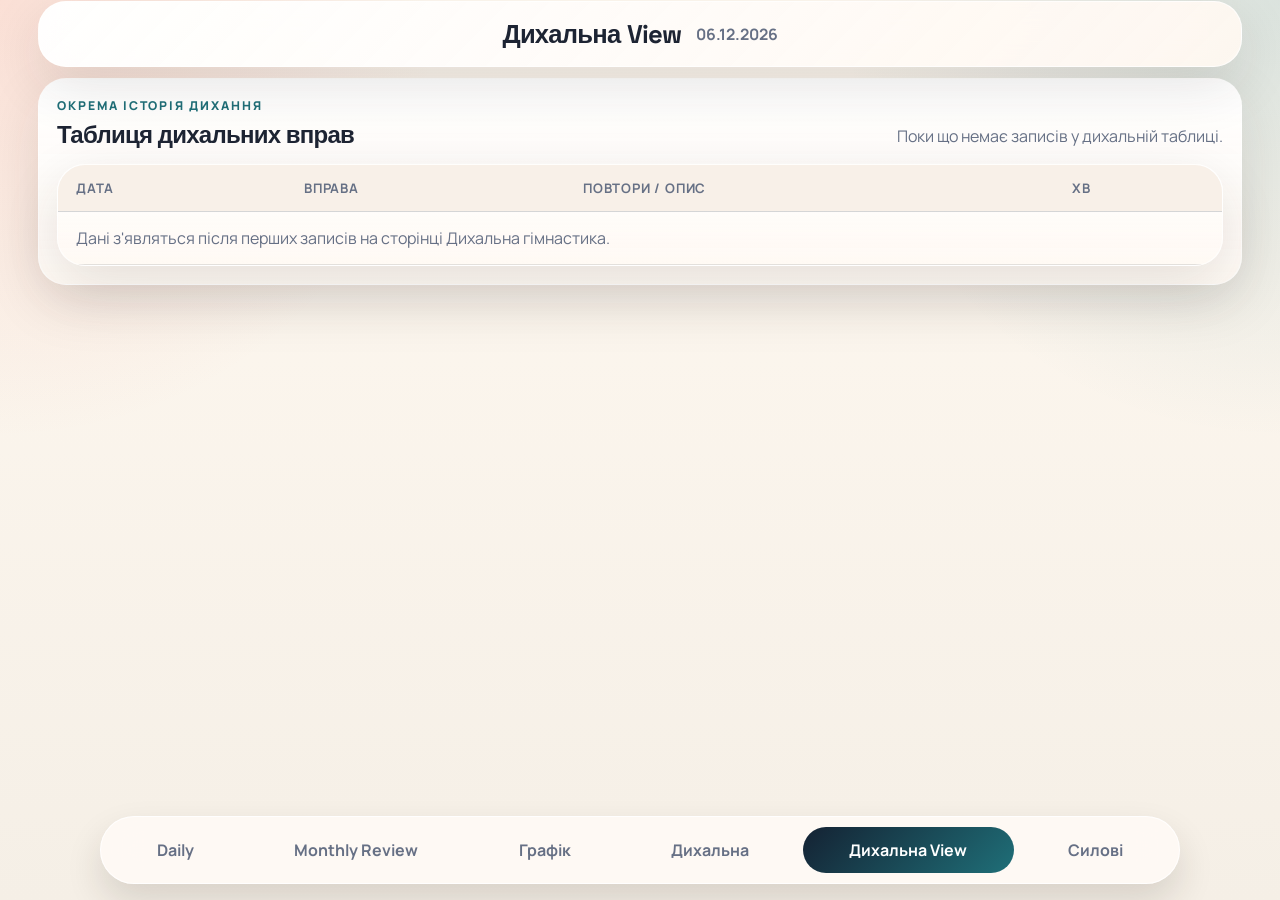
==== breathing-view.html @ 49d2b5ea "v1" ====
﻿<!doctype html>
<html lang="uk">
  <head>
    <meta charset="UTF-8" />
    <meta name="viewport" content="width=device-width, initial-scale=1.0" />
    <title>Training Tracker | Дихальна View</title>
    <link rel="icon" type="image/png" href="img/favicon.png" />
    <link rel="apple-touch-icon" href="img/web-app-manifest-192x192.png" />
    <meta name="theme-color" content="#142233" />
    <link rel="manifest" href="manifest.json" />
    <link rel="stylesheet" href="styles/main.css" />
  </head>
  <body data-page="breathing-view">
    <div class="app-shell">
      <header class="page-header">
        <div class="page-header__inner">
          <div class="page-header__title-row">
            <h1>Дихальна View</h1>
            <p class="page-header__date" id="business-date"></p>
          </div>
        </div>
      </header>

      <main class="page-main page-main--wide">
        <section class="page-section page-section--tight">
          <div class="section-heading section-heading--compact">
            <div>
              <p class="section-heading__eyebrow">Окрема історія дихання</p>
              <h2>Таблиця дихальних вправ</h2>
            </div>
            <p class="section-heading__hint" id="breathing-review-count"></p>
          </div>

          <div class="table-card">
            <div class="table-wrap">
              <table class="review-table">
                <thead>
                  <tr>
                    <th>Дата</th>
                    <th>Вправа</th>
                    <th>Повтори / Опис</th>
                    <th>Хв</th>
                  </tr>
                </thead>
                <tbody id="breathing-review-table-body"></tbody>
              </table>
            </div>
          </div>
        </section>
      </main>

      <nav class="bottom-nav" aria-label="Основна навігація">
        <a class="nav-link" href="index.html">Daily</a>
        <a class="nav-link" href="monthly-review.html">Monthly Review</a>
        <a class="nav-link" href="progress-chart.html">Графік</a>
        <a class="nav-link" href="breathing-gymnastics.html">Дихальна</a>
        <a class="nav-link is-active" href="breathing-view.html">Дихальна View</a>
        <a class="nav-link" href="strength-exercises.html">Силові</a>
      </nav>
    </div>

    <script type="module" src="scripts/breathing-review.js"></script>
  </body>
</html>
---- styles/main.css ----
﻿@import url("https://fonts.googleapis.com/css2?family=Manrope:wght@400;500;600;700;800&family=Space+Grotesk:wght@500;700&display=swap");

:root {
  --bg: #f5efe6;
  --surface: rgba(255, 252, 248, 0.92);
  --surface-strong: rgba(255, 255, 255, 0.96);
  --surface-soft: rgba(248, 241, 233, 0.78);
  --line: rgba(24, 34, 51, 0.12);
  --line-strong: rgba(24, 34, 51, 0.18);
  --text: #1d2433;
  --text-soft: #667085;
  --text-faint: #97a0b0;
  --accent: #e86d5b;
  --accent-strong: #cb4b3c;
  --accent-alt: #1f6f78;
  --navy: #142233;
  --shadow: 0 18px 55px rgba(44, 37, 34, 0.12);
  --radius-xl: 28px;
  --radius-lg: 22px;
  --radius-md: 18px;
  --radius-sm: 14px;
}

*,
*::before,
*::after {
  box-sizing: border-box;
}

html {
  scroll-behavior: smooth;
}

body {
  margin: 0;
  min-height: 100vh;
  font-family: "Manrope", sans-serif;
  color: var(--text);
  background:
    radial-gradient(circle at top left, rgba(232, 109, 91, 0.18), transparent 28%),
    radial-gradient(circle at top right, rgba(31, 111, 120, 0.16), transparent 28%),
    linear-gradient(180deg, #fff9f1 0%, var(--bg) 100%);
}

button,
input {
  font: inherit;
}

a {
  color: inherit;
  text-decoration: none;
}

canvas {
  display: block;
  max-width: 100%;
}

code {
  padding: 0.08rem 0.36rem;
  border-radius: 999px;
  background: rgba(20, 34, 51, 0.08);
}

.app-shell {
  width: min(100%, 1240px);
  margin: 0 auto;
  padding: 0 18px 116px;
}

.page-header {
  position: sticky;
  top: 0;
  z-index: 20;
  padding: 1px 0;
  backdrop-filter: blur(16px);
}

.page-header__inner {
  padding: 16px 20px;
  border: 1px solid rgba(255, 255, 255, 0.72);
  border-radius: var(--radius-xl);
  background:
    linear-gradient(135deg, rgba(255, 255, 255, 0.9), rgba(255, 246, 238, 0.78)),
    rgba(255, 255, 255, 0.7);
  box-shadow: var(--shadow);
}

.page-header__title-row {
  display: flex;
  align-items: center;
  justify-content: center;
  flex-wrap: wrap;
  gap: 10px 14px;
  text-align: center;
}

.page-header h1,
.section-heading h2,
.placeholder-card h2 {
  margin: 0;
  font-family: "Space Grotesk", sans-serif;
  font-weight: 700;
  letter-spacing: -0.03em;
}

.page-header h1 {
  font-size: clamp(1.55rem, 2vw, 2.3rem);
}

.page-header__date {
  margin: 0;
  font-size: 0.98rem;
  font-weight: 700;
  color: var(--text-soft);
}

.page-main {
  display: grid;
  gap: 18px;
  padding-top: 10px;
}

.page-section,
.table-card,
.placeholder-card,
.chart-card {
  border: 1px solid rgba(255, 255, 255, 0.72);
  border-radius: var(--radius-xl);
  background:
    linear-gradient(180deg, var(--surface-strong), rgba(255, 249, 243, 0.86)),
    var(--surface);
  box-shadow: var(--shadow);
}

.page-section {
  padding: 20px;
}

.page-section--tight {
  padding: 18px;
}

.section-heading {
  display: flex;
  align-items: end;
  justify-content: space-between;
  gap: 14px;
  margin-bottom: 18px;
}

.section-heading--compact {
  margin-bottom: 14px;
}

.section-heading__eyebrow {
  margin: 0 0 5px;
  font-size: 0.76rem;
  font-weight: 800;
  letter-spacing: 0.16em;
  text-transform: uppercase;
  color: var(--accent-alt);
}

.section-heading__hint,
.placeholder-card p {
  margin: 0;
  color: var(--text-soft);
  line-height: 1.6;
}

.exercise-list {
  display: grid;
  gap: 14px;
}

.exercise-card {
  border: 1px solid var(--line);
  border-radius: var(--radius-lg);
  overflow: hidden;
  background: linear-gradient(180deg, rgba(255, 255, 255, 0.86), rgba(248, 241, 233, 0.74));
}

.exercise-card__summary {
  width: 100%;
  display: grid;
  grid-template-columns: minmax(0, 1.6fr) minmax(90px, 0.72fr) minmax(90px, 0.72fr);
  gap: 14px;
  align-items: center;
  padding: 18px 18px;
  border: 0;
  color: inherit;
  text-align: left;
  cursor: pointer;
  background: transparent;
}

.exercise-card__summary:hover,
.exercise-card__summary:focus-visible {
  background: rgba(31, 111, 120, 0.04);
  outline: none;
}

.exercise-card__title {
  display: flex;
  align-items: start;
  gap: 12px;
  min-width: 0;
}

.exercise-card__dot {
  width: 14px;
  height: 14px;
  flex: 0 0 14px;
  border-radius: 50%;
  margin-top: 0.34rem;
  box-shadow: 0 0 0 4px rgba(255, 255, 255, 0.9);
}

.exercise-card__name {
  margin: 0;
  font-weight: 800;
  line-height: 1.32;
  word-break: break-word;
}

.exercise-card__mode {
  margin-top: 5px;
  color: var(--text-soft);
  font-size: 0.84rem;
}

.exercise-card__metric {
  text-align: right;
}

.exercise-card__metric-label {
  display: block;
  font-size: 0.74rem;
  font-weight: 800;
  letter-spacing: 0.06em;
  text-transform: uppercase;
  color: var(--text-soft);
}

.exercise-card__metric-value {
  display: block;
  margin-top: 6px;
  font-family: "Space Grotesk", sans-serif;
  font-size: 1rem;
  font-weight: 700;
  line-height: 1.28;
}

.is-muted {
  color: var(--text-faint);
}

.exercise-card__panel {
  padding: 0 18px 18px;
  border-top: 1px solid var(--line);
  background: rgba(255, 255, 255, 0.46);
}

.exercise-card__panel-inner {
  display: grid;
  gap: 14px;
  padding-top: 14px;
}

.entry-list {
  display: grid;
  gap: 10px;
}

.entry-row {
  display: flex;
  align-items: center;
  justify-content: space-between;
  gap: 12px;
  padding: 12px 14px;
  border: 1px solid var(--line);
  border-radius: 16px;
  background: rgba(255, 255, 255, 0.92);
}

.entry-row__value {
  min-width: 0;
  font-weight: 700;
  line-height: 1.45;
  word-break: break-word;
}

.entry-row__actions {
  display: flex;
  gap: 8px;
  flex-shrink: 0;
}

.stopwatch-row {
  display: flex;
  align-items: center;
  justify-content: space-between;
  gap: 14px;
  padding: 12px 14px;
  border: 1px solid rgba(20, 34, 51, 0.12);
  border-radius: 18px;
  background: linear-gradient(135deg, rgba(20, 34, 51, 0.04), rgba(31, 111, 120, 0.08));
}

.stopwatch-row__time {
  font-family: "Space Grotesk", sans-serif;
  font-size: 1.35rem;
  font-weight: 700;
}

.stopwatch-row__actions {
  display: flex;
  flex-wrap: wrap;
  gap: 8px;
}

.icon-button,
.primary-button,
.secondary-button {
  border-radius: 14px;
  cursor: pointer;
  transition:
    transform 0.2s ease,
    background-color 0.2s ease,
    opacity 0.2s ease;
}

.icon-button:hover,
.primary-button:hover,
.secondary-button:hover {
  transform: translateY(-1px);
}

.icon-button {
  min-width: 40px;
  height: 40px;
  padding: 0 12px;
  border: 0;
  font-size: 1rem;
  color: var(--text);
  background: rgba(20, 34, 51, 0.08);
}

.icon-button--danger {
  color: #9c3030;
  background: rgba(225, 89, 89, 0.14);
}

.exercise-form {
  display: grid;
  gap: 12px;
  padding: 14px;
  border: 1px solid rgba(31, 111, 120, 0.14);
  border-radius: 18px;
  background: linear-gradient(135deg, rgba(31, 111, 120, 0.08), rgba(232, 109, 91, 0.08));
}

.exercise-form__title {
  margin: 0;
  font-weight: 800;
}

.exercise-form__grid {
  display: grid;
  grid-template-columns: repeat(3, minmax(0, 1fr));
  gap: 12px;
}

.field,
.field--wide {
  display: grid;
  gap: 7px;
}

.field--wide {
  grid-column: 1 / -1;
}

.field label {
  font-size: 0.86rem;
  font-weight: 700;
  color: var(--text-soft);
}

.field input {
  width: 100%;
  padding: 12px 14px;
  border: 1px solid rgba(20, 34, 51, 0.12);
  border-radius: 14px;
  color: var(--text);
  background: rgba(255, 255, 255, 0.98);
}

.field input:focus {
  outline: 2px solid rgba(31, 111, 120, 0.2);
  border-color: rgba(31, 111, 120, 0.42);
}

.exercise-form__actions {
  display: flex;
  flex-wrap: wrap;
  gap: 10px;
}

.primary-button,
.secondary-button {
  padding: 11px 16px;
  font-weight: 800;
}

.primary-button {
  border: 0;
  color: white;
  background: linear-gradient(135deg, var(--accent), var(--accent-strong));
}

.secondary-button {
  border: 1px solid rgba(20, 34, 51, 0.12);
  color: var(--text);
  background: rgba(255, 255, 255, 0.88);
}

.empty-inline {
  padding: 16px;
  border: 1px dashed var(--line-strong);
  border-radius: 16px;
  color: var(--text-soft);
  background: rgba(255, 255, 255, 0.54);
}

.table-card {
  overflow: hidden;
}

.table-wrap {
  overflow: auto;
  max-height: calc(100vh - 250px);
}

.review-table {
  width: 100%;
  min-width: 780px;
  border-collapse: collapse;
}

.review-table thead th {
  position: sticky;
  top: 0;
  z-index: 1;
  padding: 14px 18px;
  font-size: 0.82rem;
  text-align: left;
  letter-spacing: 0.06em;
  text-transform: uppercase;
  color: var(--text-soft);
  background: rgba(248, 240, 232, 0.98);
  border-bottom: 1px solid var(--line-strong);
}

.review-table tbody td {
  padding: 15px 18px;
  border-bottom: 1px solid var(--line);
  vertical-align: top;
}

.review-table tbody tr:hover {
  background: rgba(31, 111, 120, 0.04);
}

.table-note {
  color: var(--text-soft);
}

.chart-legend {
  display: flex;
  flex-wrap: wrap;
  gap: 10px;
  margin-bottom: 14px;
}

.legend-chip {
  display: inline-flex;
  align-items: center;
  gap: 8px;
  padding: 10px 12px;
  border-radius: 999px;
  border: 1px solid var(--line);
  background: rgba(255, 255, 255, 0.8);
  color: var(--text-soft);
  font-size: 0.9rem;
}

.legend-chip__dot {
  width: 10px;
  height: 10px;
  border-radius: 50%;
}

.chart-card {
  display: grid;
  grid-template-columns: 74px minmax(0, 1fr);
  overflow: hidden;
}

.chart-axis-wrap {
  border-right: 1px solid var(--line);
  background: linear-gradient(180deg, rgba(255, 249, 243, 0.96), rgba(255, 255, 255, 0.88));
}

.chart-scroll {
  overflow-x: auto;
  overflow-y: hidden;
}

.chart-axis-wrap,
.chart-scroll {
  min-height: 520px;
}

.placeholder-card {
  display: grid;
  place-items: center;
  min-height: 320px;
  padding: 28px;
  text-align: center;
}

.bottom-nav {
  position: fixed;
  left: 50%;
  bottom: 16px;
  z-index: 30;
  display: flex;
  gap: 8px;
  width: min(calc(100% - 24px), 1080px);
  padding: 10px;
  transform: translateX(-50%);
  border: 1px solid rgba(255, 255, 255, 0.82);
  border-radius: 999px;
  background: rgba(255, 250, 246, 0.9);
  backdrop-filter: blur(18px);
  box-shadow: 0 18px 36px rgba(41, 35, 31, 0.14);
  overflow-x: auto;
}

.nav-link {
  flex: 1 0 max-content;
  padding: 12px 16px;
  border-radius: 999px;
  text-align: center;
  color: var(--text-soft);
  font-weight: 700;
  white-space: nowrap;
}

.nav-link.is-active {
  color: white;
  background: linear-gradient(135deg, var(--navy), #1f6f78);
}

@media (max-width: 900px) {
  .section-heading {
    align-items: start;
    flex-direction: column;
  }

  .exercise-form__grid {
    grid-template-columns: repeat(2, minmax(0, 1fr));
  }
}

@media (max-width: 520px) {
  .app-shell {
    padding: 0 10px 112px;
  }

  .page-header__inner,
  .page-section,
  .table-card,
  .placeholder-card,
  .chart-card {
    border-radius: 22px;
  }

  .page-header__inner {
    padding: 14px 12px;
  }

  .page-header h1 {
    font-size: 1.42rem;
  }

  .page-header__date {
    font-size: 0.9rem;
  }

  .page-section,
  .page-section--tight {
    padding: 14px;
  }

  .exercise-card__summary {
    grid-template-columns: minmax(0, 1fr) 82px 82px;
    gap: 10px;
    padding: 14px 12px;
  }

  .exercise-card__name {
    font-size: 0.95rem;
    line-height: 1.26;
    display: -webkit-box;
    -webkit-line-clamp: 3;
    -webkit-box-orient: vertical;
    overflow: hidden;
  }

  .exercise-card__mode {
    font-size: 0.78rem;
  }

  .exercise-card__metric-label {
    font-size: 0.68rem;
  }

  .exercise-card__metric-value {
    font-size: 0.86rem;
  }

  .exercise-card__panel {
    padding: 0 12px 12px;
  }

  .entry-row,
  .stopwatch-row {
    align-items: start;
    flex-direction: column;
  }

  .entry-row__actions,
  .stopwatch-row__actions,
  .exercise-form__actions {
    width: 100%;
  }

  .exercise-form {
    padding: 12px;
  }

  .exercise-form__grid {
    grid-template-columns: 1fr;
  }

  .field--wide {
    grid-column: auto;
  }

  .table-wrap {
    max-height: none;
    overflow: visible;
  }

  .review-table {
    min-width: 0;
  }

  .review-table thead {
    display: none;
  }

  .review-table tbody {
    display: grid;
    gap: 12px;
  }

  .review-table tbody tr {
    display: grid;
    gap: 10px;
    padding: 14px;
    border: 1px solid var(--line);
    border-radius: 18px;
    background: rgba(255, 255, 255, 0.9);
  }

  .review-table tbody td {
    display: grid;
    grid-template-columns: 116px 1fr;
    gap: 10px;
    padding: 0;
    border: 0;
  }

  .review-table tbody td::before {
    content: attr(data-label);
    font-size: 0.76rem;
    font-weight: 800;
    letter-spacing: 0.05em;
    text-transform: uppercase;
    color: var(--text-soft);
  }

  .chart-card {
    grid-template-columns: 62px minmax(0, 1fr);
  }

  .chart-axis-wrap,
  .chart-scroll {
    min-height: min(70vh, 420px);
  }

  .bottom-nav {
    bottom: 10px;
    width: calc(100% - 10px);
    padding: 8px;
  }

  .nav-link {
    padding: 10px 12px;
    font-size: 0.81rem;
  }
}
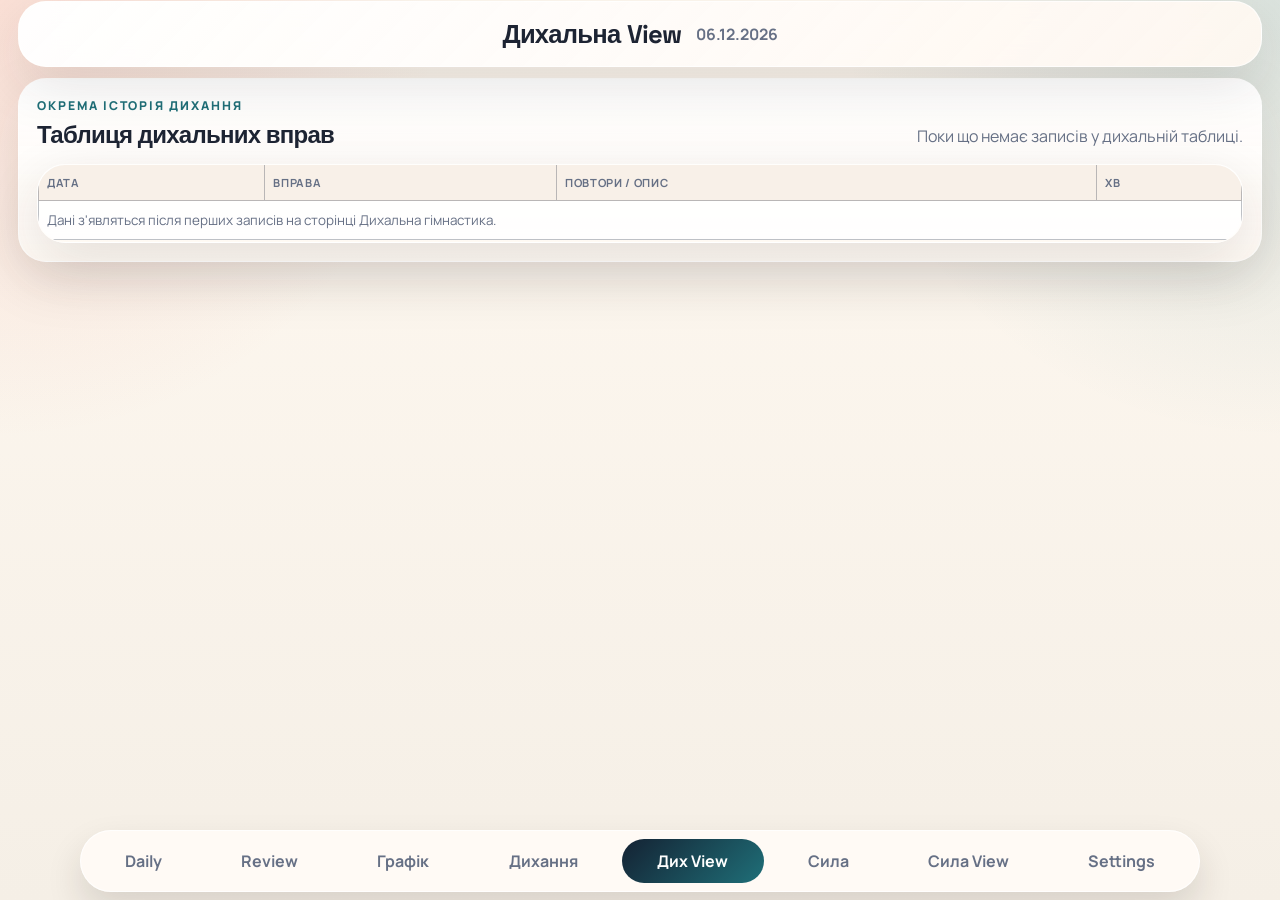
==== commit b8853d59: "v10" ====
--- a/breathing-view.html
+++ b/breathing-view.html
@@ -49,14 +49,7 @@
         </section>
       </main>
 
-      <nav class="bottom-nav" aria-label="Основна навігація">
-        <a class="nav-link" href="index.html">Daily</a>
-        <a class="nav-link" href="monthly-review.html">Monthly Review</a>
-        <a class="nav-link" href="progress-chart.html">Графік</a>
-        <a class="nav-link" href="breathing-gymnastics.html">Дихальна</a>
-        <a class="nav-link is-active" href="breathing-view.html">Дихальна View</a>
-        <a class="nav-link" href="strength-exercises.html">Силові</a>
-      </nav>
+      <nav class="bottom-nav" aria-label="Основна навігація"></nav>
     </div>
 
     <script type="module" src="scripts/breathing-review.js"></script>
--- a/styles/main.css
+++ b/styles/main.css
@@ -4,9 +4,8 @@
   --bg: #f5efe6;
   --surface: rgba(255, 252, 248, 0.92);
   --surface-strong: rgba(255, 255, 255, 0.96);
-  --surface-soft: rgba(248, 241, 233, 0.78);
   --line: rgba(24, 34, 51, 0.12);
-  --line-strong: rgba(24, 34, 51, 0.18);
+  --line-strong: rgba(24, 34, 51, 0.28);
   --text: #1d2433;
   --text-soft: #667085;
   --text-faint: #97a0b0;
@@ -18,7 +17,9 @@
   --radius-xl: 28px;
   --radius-lg: 22px;
   --radius-md: 18px;
-  --radius-sm: 14px;
+  --sticky-col-1-width: 78px;
+  --sticky-col-2-width: 124px;
+  --strength-subhead-top: 41px;
 }
 
 *,
@@ -40,6 +41,7 @@
     radial-gradient(circle at top left, rgba(232, 109, 91, 0.18), transparent 28%),
     radial-gradient(circle at top right, rgba(31, 111, 120, 0.16), transparent 28%),
     linear-gradient(180deg, #fff9f1 0%, var(--bg) 100%);
+  overflow-x: hidden;
 }
 
 button,
@@ -64,9 +66,12 @@
 }
 
 .app-shell {
-  width: min(100%, 1240px);
+  width: min(100%, 1280px);
+  min-height: 100dvh;
   margin: 0 auto;
-  padding: 0 18px 116px;
+  padding: 0 18px;
+  display: flex;
+  flex-direction: column;
 }
 
 .page-header {
@@ -117,9 +122,16 @@
 }
 
 .page-main {
-  display: grid;
+  display: flex;
+  flex-direction: column;
+  flex: 1 0 auto;
   gap: 18px;
   padding-top: 10px;
+  padding-bottom: 78px;
+}
+
+.page-main--wide {
+  gap: 14px;
 }
 
 .page-section,
@@ -274,15 +286,19 @@
   gap: 10px;
 }
 
-.entry-row {
-  display: flex;
-  align-items: center;
-  justify-content: space-between;
-  gap: 12px;
+.entry-row,
+.stopwatch-row {
   padding: 12px 14px;
   border: 1px solid var(--line);
   border-radius: 16px;
   background: rgba(255, 255, 255, 0.92);
+}
+
+.entry-row {
+  display: flex;
+  align-items: center;
+  justify-content: space-between;
+  gap: 12px;
 }
 
 .entry-row__value {
@@ -292,20 +308,32 @@
   word-break: break-word;
 }
 
-.entry-row__actions {
-  display: flex;
-  gap: 8px;
-  flex-shrink: 0;
-}
-
-.stopwatch-row {
+.entry-row__actions,
+.stopwatch-row__actions,
+.panel-toolbar__actions,
+.exercise-form__actions,
+.settings-grid,
+.strength-entry-form__actions,
+.rename-form__actions {
+  display: flex;
+  flex-wrap: wrap;
+  gap: 10px;
+}
+
+.panel-toolbar,
+.stopwatch-row,
+.strength-toolbar {
   display: flex;
   align-items: center;
   justify-content: space-between;
-  gap: 14px;
-  padding: 12px 14px;
-  border: 1px solid rgba(20, 34, 51, 0.12);
-  border-radius: 18px;
+  gap: 12px;
+}
+
+.panel-toolbar--icons {
+  justify-content: flex-end;
+}
+
+.stopwatch-row {
   background: linear-gradient(135deg, rgba(20, 34, 51, 0.04), rgba(31, 111, 120, 0.08));
 }
 
@@ -313,12 +341,6 @@
   font-family: "Space Grotesk", sans-serif;
   font-size: 1.35rem;
   font-weight: 700;
-}
-
-.stopwatch-row__actions {
-  display: flex;
-  flex-wrap: wrap;
-  gap: 8px;
 }
 
 .icon-button,
@@ -353,7 +375,26 @@
   background: rgba(225, 89, 89, 0.14);
 }
 
-.exercise-form {
+.primary-button,
+.secondary-button {
+  padding: 11px 16px;
+  font-weight: 800;
+}
+
+.primary-button {
+  border: 0;
+  color: white;
+  background: linear-gradient(135deg, var(--accent), var(--accent-strong));
+}
+
+.secondary-button {
+  border: 1px solid rgba(20, 34, 51, 0.12);
+  color: var(--text);
+  background: rgba(255, 255, 255, 0.88);
+}
+
+.exercise-form,
+.strength-entry-form {
   display: grid;
   gap: 12px;
   padding: 14px;
@@ -373,10 +414,25 @@
   gap: 12px;
 }
 
+.strength-form-grid {
+  grid-template-columns: 1fr;
+}
+
+.strength-entry-form__grid {
+  display: grid;
+  grid-template-columns: repeat(2, minmax(0, 1fr));
+  gap: 12px;
+}
+
 .field,
-.field--wide {
+.field--wide,
+.rename-form {
   display: grid;
   gap: 7px;
+}
+
+.rename-form {
+  width: 100%;
 }
 
 .field--wide {
@@ -403,30 +459,6 @@
   border-color: rgba(31, 111, 120, 0.42);
 }
 
-.exercise-form__actions {
-  display: flex;
-  flex-wrap: wrap;
-  gap: 10px;
-}
-
-.primary-button,
-.secondary-button {
-  padding: 11px 16px;
-  font-weight: 800;
-}
-
-.primary-button {
-  border: 0;
-  color: white;
-  background: linear-gradient(135deg, var(--accent), var(--accent-strong));
-}
-
-.secondary-button {
-  border: 1px solid rgba(20, 34, 51, 0.12);
-  color: var(--text);
-  background: rgba(255, 255, 255, 0.88);
-}
-
 .empty-inline {
   padding: 16px;
   border: 1px dashed var(--line-strong);
@@ -440,38 +472,88 @@
 }
 
 .table-wrap {
-  overflow: auto;
-  max-height: calc(100vh - 250px);
+  width: 100%;
+  overflow-x: auto;
+  overflow-y: hidden;
+  padding-bottom: 2px;
+  -webkit-overflow-scrolling: touch;
 }
 
 .review-table {
   width: 100%;
-  min-width: 780px;
-  border-collapse: collapse;
+  min-width: 760px;
+  border-collapse: separate;
+  border-spacing: 0;
+  font-size: 0.84rem;
+}
+
+.review-table--strength {
+  min-width: 680px;
 }
 
 .review-table thead th {
   position: sticky;
   top: 0;
-  z-index: 1;
-  padding: 14px 18px;
-  font-size: 0.82rem;
+  z-index: 3;
+  padding: 10px 8px;
+  font-size: 0.7rem;
   text-align: left;
   letter-spacing: 0.06em;
   text-transform: uppercase;
   color: var(--text-soft);
-  background: rgba(248, 240, 232, 0.98);
+  background: rgba(248, 240, 232, 0.99);
   border-bottom: 1px solid var(--line-strong);
+  border-right: 1px solid var(--line-strong);
+  white-space: nowrap;
+}
+
+.review-table thead th:first-child,
+.review-table tbody td:first-child {
+  border-left: 1px solid var(--line-strong);
 }
 
 .review-table tbody td {
-  padding: 15px 18px;
-  border-bottom: 1px solid var(--line);
+  padding: 10px 8px;
+  border-right: 1px solid var(--line-strong);
+  border-bottom: 1px solid var(--line-strong);
   vertical-align: top;
-}
-
-.review-table tbody tr:hover {
-  background: rgba(31, 111, 120, 0.04);
+  background: rgba(255, 255, 255, 0.9);
+  white-space: nowrap;
+}
+
+.review-table tbody tr:hover td {
+  background: rgba(31, 111, 120, 0.05);
+}
+
+.review-table--strength .sticky-col-1,
+.review-table--strength .sticky-col-2 {
+  position: sticky;
+  z-index: 2;
+  background: rgba(255, 252, 248, 0.995);
+  box-shadow: inset -1px 0 0 var(--line-strong);
+}
+
+.review-table--strength thead .sticky-col-1,
+.review-table--strength thead .sticky-col-2 {
+  z-index: 5;
+  background: rgba(248, 240, 232, 0.995);
+}
+
+.review-table--strength .sticky-col-1 {
+  left: 0;
+  min-width: var(--sticky-col-1-width);
+  width: var(--sticky-col-1-width);
+}
+
+.review-table--strength .sticky-col-2 {
+  left: var(--sticky-col-1-width);
+  min-width: var(--sticky-col-2-width);
+  width: var(--sticky-col-2-width);
+}
+
+.review-table--strength thead tr:nth-child(2) th {
+  top: var(--strength-subhead-top);
+  z-index: 4;
 }
 
 .table-note {
@@ -532,27 +614,51 @@
   text-align: center;
 }
 
+.settings-button {
+  min-height: 54px;
+}
+
+.settings-status {
+  margin: 12px 0 0;
+  padding: 12px 14px;
+  border-radius: 14px;
+  font-weight: 700;
+}
+
+.settings-status.is-error {
+  color: #9c3030;
+  background: rgba(225, 89, 89, 0.14);
+  border: 1px solid rgba(156, 48, 48, 0.2);
+}
+
+.settings-status.is-success {
+  color: #176042;
+  background: rgba(46, 160, 110, 0.14);
+  border: 1px solid rgba(23, 96, 66, 0.18);
+}
+
 .bottom-nav {
   position: fixed;
   left: 50%;
-  bottom: 16px;
-  z-index: 30;
+  bottom: max(8px, calc(env(safe-area-inset-bottom) + 8px));
+  z-index: 50;
   display: flex;
   gap: 8px;
-  width: min(calc(100% - 24px), 1080px);
-  padding: 10px;
+  width: min(calc(100% - 18px), 1120px);
+  padding: 8px;
   transform: translateX(-50%);
   border: 1px solid rgba(255, 255, 255, 0.82);
   border-radius: 999px;
-  background: rgba(255, 250, 246, 0.9);
+  background: rgba(255, 250, 246, 0.96);
   backdrop-filter: blur(18px);
   box-shadow: 0 18px 36px rgba(41, 35, 31, 0.14);
   overflow-x: auto;
+  overflow-y: hidden;
 }
 
 .nav-link {
   flex: 1 0 max-content;
-  padding: 12px 16px;
+  padding: 11px 14px;
   border-radius: 999px;
   text-align: center;
   color: var(--text-soft);
@@ -565,8 +671,15 @@
   background: linear-gradient(135deg, var(--navy), #1f6f78);
 }
 
+.is-hidden {
+  display: none !important;
+}
+
 @media (max-width: 900px) {
-  .section-heading {
+  .section-heading,
+  .panel-toolbar,
+  .stopwatch-row,
+  .strength-toolbar {
     align-items: start;
     flex-direction: column;
   }
@@ -578,7 +691,11 @@
 
 @media (max-width: 520px) {
   .app-shell {
-    padding: 0 10px 112px;
+    padding: 0 10px;
+  }
+
+  .page-main {
+    padding-bottom: 70px;
   }
 
   .page-header__inner,
@@ -587,6 +704,8 @@
   .placeholder-card,
   .chart-card {
     border-radius: 22px;
+    padding-bottom: 10px;
+    padding-top: 10px;
   }
 
   .page-header__inner {
@@ -602,8 +721,10 @@
   }
 
   .page-section,
-  .page-section--tight {
-    padding: 14px;
+  .page-section--tight,
+  .exercise-form,
+  .strength-entry-form {
+    padding: 12px;
   }
 
   .exercise-card__summary {
@@ -630,7 +751,7 @@
   }
 
   .exercise-card__metric-value {
-    font-size: 0.86rem;
+    font-size: 0.84rem;
   }
 
   .exercise-card__panel {
@@ -645,15 +766,16 @@
 
   .entry-row__actions,
   .stopwatch-row__actions,
-  .exercise-form__actions {
+  .panel-toolbar__actions,
+  .exercise-form__actions,
+  .settings-grid,
+  .strength-entry-form__actions,
+  .rename-form__actions {
     width: 100%;
   }
 
-  .exercise-form {
-    padding: 12px;
-  }
-
-  .exercise-form__grid {
+  .exercise-form__grid,
+  .strength-entry-form__grid {
     grid-template-columns: 1fr;
   }
 
@@ -661,48 +783,29 @@
     grid-column: auto;
   }
 
-  .table-wrap {
-    max-height: none;
-    overflow: visible;
-  }
-
   .review-table {
-    min-width: 0;
-  }
-
-  .review-table thead {
-    display: none;
-  }
-
-  .review-table tbody {
-    display: grid;
-    gap: 12px;
-  }
-
-  .review-table tbody tr {
-    display: grid;
-    gap: 10px;
-    padding: 14px;
-    border: 1px solid var(--line);
-    border-radius: 18px;
-    background: rgba(255, 255, 255, 0.9);
-  }
-
+    min-width: 700px;
+    font-size: 0.76rem;
+  }
+
+  .review-table--strength {
+    min-width: 620px;
+  }
+
+  .review-table thead th,
   .review-table tbody td {
-    display: grid;
-    grid-template-columns: 116px 1fr;
-    gap: 10px;
-    padding: 0;
-    border: 0;
-  }
-
-  .review-table tbody td::before {
-    content: attr(data-label);
-    font-size: 0.76rem;
-    font-weight: 800;
-    letter-spacing: 0.05em;
-    text-transform: uppercase;
-    color: var(--text-soft);
+    padding: 8px 7px;
+  }
+
+  .review-table--strength .sticky-col-1 {
+    min-width: 70px;
+    width: 70px;
+  }
+
+  .review-table--strength .sticky-col-2 {
+    left: 70px;
+    min-width: 108px;
+    width: 108px;
   }
 
   .chart-card {
@@ -715,7 +818,6 @@
   }
 
   .bottom-nav {
-    bottom: 10px;
     width: calc(100% - 10px);
     padding: 8px;
   }
@@ -725,3 +827,181 @@
     font-size: 0.81rem;
   }
 }
+
+/* Strength page compact overrides */
+.strength-entry-form__grid {
+  grid-template-columns: repeat(2, minmax(92px, 132px));
+  justify-content: start;
+}
+
+.strength-entry-form .field input {
+  width: 100%;
+  max-width: 9ch;
+  text-align: center;
+}
+
+.entry-row--strength {
+  align-items: center;
+}
+
+.entry-row__value--strength {
+  display: flex;
+  flex-wrap: wrap;
+  gap: 8px;
+  align-items: center;
+}
+
+.entry-row__actions--inline {
+  flex-wrap: nowrap;
+}
+
+.strength-entry-pill {
+  display: inline-flex;
+  align-items: center;
+  justify-content: center;
+  min-width: 78px;
+  padding: 8px 10px;
+  border: 1px solid var(--line);
+  border-radius: 999px;
+  background: rgba(20, 34, 51, 0.06);
+  font-weight: 800;
+}
+
+/* Strength table compact widths */
+body[data-page="strength-view"] {
+  --sticky-col-1-width: 56px;
+  --sticky-col-2-width: 86px;
+}
+
+body[data-page="strength"] .page-main {
+  padding-bottom: 146px;
+}
+
+.review-table--strength th,
+.review-table--strength td {
+  text-align: center;
+  vertical-align: middle;
+}
+
+.review-table--strength .set-group {
+  min-width: 72px;
+}
+
+.review-table--strength .set-col {
+  min-width: 34px;
+  width: 34px;
+  padding-left: 3px;
+  padding-right: 3px;
+}
+
+/* Floating timer */
+.floating-timer {
+  position: fixed;
+  left: 50%;
+  bottom: max(74px, calc(env(safe-area-inset-bottom) + 74px));
+  z-index: 48;
+  width: min(calc(100% - 18px), 520px);
+  transform: translateX(-50%);
+  padding: 8px;
+  border: 1px solid rgba(255, 255, 255, 0.82);
+  border-radius: 18px;
+  background: rgba(255, 250, 246, 0.96);
+  backdrop-filter: blur(18px);
+  box-shadow: 0 16px 28px rgba(41, 35, 31, 0.12);
+}
+
+.floating-timer__row {
+  display: flex;
+  align-items: center;
+  gap: 10px;
+}
+
+.timer-input {
+  width: 84px;
+  padding: 10px 12px;
+  border: 1px solid rgba(20, 34, 51, 0.12);
+  border-radius: 14px;
+  background: rgba(255, 255, 255, 0.98);
+  text-align: center;
+  font-family: "Space Grotesk", sans-serif;
+  font-size: 1.05rem;
+  font-weight: 700;
+}
+
+.timer-input:focus {
+  outline: 2px solid rgba(31, 111, 120, 0.2);
+  border-color: rgba(31, 111, 120, 0.42);
+}
+
+@media (max-width: 520px) {
+  .strength-entry-form__grid {
+    grid-template-columns: repeat(2, minmax(82px, 1fr));
+  }
+
+  .entry-row--strength {
+    flex-direction: row;
+    align-items: center;
+  }
+
+  .entry-row--strength .entry-row__actions {
+    width: auto;
+  }
+
+  body[data-page="strength"] .page-main {
+    padding-bottom: 156px;
+  }
+
+  body[data-page="strength-view"] {
+    --sticky-col-1-width: 52px;
+    --sticky-col-2-width: 76px;
+  }
+
+  .review-table--strength .set-group {
+    min-width: 64px;
+  }
+
+  .review-table--strength .set-col {
+    min-width: 30px;
+    width: 30px;
+  }
+
+  .floating-timer {
+    width: calc(100% - 10px);
+    bottom: max(72px, calc(env(safe-area-inset-bottom) + 72px));
+  }
+
+  .floating-timer__row {
+    gap: 8px;
+  }
+
+  .timer-input {
+    width: 78px;
+    padding: 9px 10px;
+    font-size: 1rem;
+  }
+}
+
+/* Daily + breathing rows keep actions inline */
+.entry-row__value {
+  flex: 1 1 auto;
+}
+
+.entry-row__actions {
+  margin-left: auto;
+}
+
+@media (max-width: 520px) {
+  .entry-row {
+    flex-direction: row;
+    align-items: center;
+  }
+
+  .entry-row__actions {
+    width: auto;
+    flex-wrap: nowrap;
+  }
+
+  .floating-timer__row {
+    justify-content: center;
+  }
+}
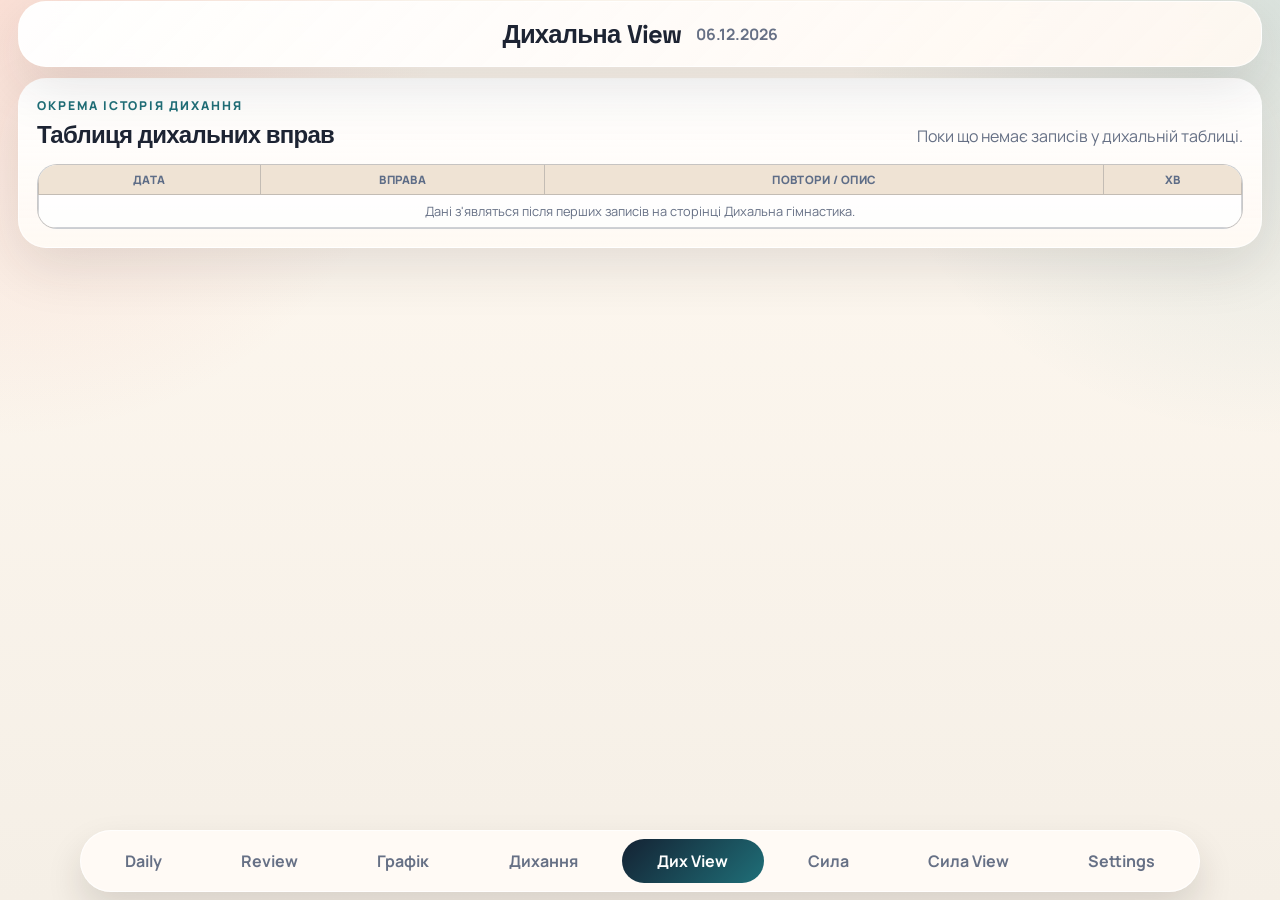
==== commit f04628dc: "v11" ====
--- a/breathing-view.html
+++ b/breathing-view.html
@@ -9,6 +9,7 @@
     <meta name="theme-color" content="#142233" />
     <link rel="manifest" href="manifest.json" />
     <link rel="stylesheet" href="styles/main.css" />
+    <link rel="stylesheet" href="styles/breathing-view-table.css" />
   </head>
   <body data-page="breathing-view">
     <div class="app-shell">
@@ -31,9 +32,9 @@
             <p class="section-heading__hint" id="breathing-review-count"></p>
           </div>
 
-          <div class="table-card">
-            <div class="table-wrap">
-              <table class="review-table">
+          <div class="breathing-table-block">
+            <div class="breathing-table-scroll">
+              <table class="breathing-table" id="breathing-view-table">
                 <thead>
                   <tr>
                     <th>Дата</th>
@@ -52,6 +53,6 @@
       <nav class="bottom-nav" aria-label="Основна навігація"></nav>
     </div>
 
-    <script type="module" src="scripts/breathing-review.js"></script>
+    <script type="module" src="scripts/breathing-view-table.js"></script>
   </body>
 </html>
--- a/styles/main.css
+++ b/styles/main.css
@@ -1005,3 +1005,105 @@
     justify-content: center;
   }
 }
+
+/* Strength View rewritten table layout */
+.strength-landscape-hint {
+  display: none;
+  align-items: center;
+  justify-content: center;
+  min-height: 140px;
+  padding: 16px;
+  border: 1px dashed rgba(20, 34, 51, 0.22);
+  border-radius: 18px;
+  background: rgba(255, 255, 255, 0.66);
+  color: var(--text-soft);
+  text-align: center;
+  font-size: 0.9rem;
+  font-weight: 700;
+}
+
+body[data-page="strength-view"] .strength-table-card {
+  border-color: rgba(20, 34, 51, 0.2);
+  background: linear-gradient(180deg, rgba(255, 255, 255, 0.98), rgba(248, 241, 233, 0.96));
+}
+
+body[data-page="strength-view"] .review-table--strength-compact {
+  min-width: 460px;
+  font-size: 0.68rem;
+}
+
+body[data-page="strength-view"] .review-table--strength-compact thead th,
+body[data-page="strength-view"] .review-table--strength-compact tbody td {
+  text-align: center;
+  vertical-align: middle;
+  padding: 5px 3px;
+}
+
+body[data-page="strength-view"] .review-table--strength-compact .set-group {
+  min-width: 56px;
+}
+
+body[data-page="strength-view"] .review-table--strength-compact .set-col {
+  min-width: 28px;
+  width: 28px;
+  padding-left: 2px;
+  padding-right: 2px;
+}
+
+body[data-page="strength-view"] {
+  --sticky-col-1-width: 50px;
+  --sticky-col-2-width: 84px;
+}
+
+body[data-page="strength-view"] .review-table--strength .sticky-col-1,
+body[data-page="strength-view"] .review-table--strength .sticky-col-2 {
+  background: #f3e7d9;
+}
+
+body[data-page="strength-view"] .review-table--strength tbody .sticky-col-1,
+body[data-page="strength-view"] .review-table--strength tbody .sticky-col-2 {
+  background: #fff8ef;
+}
+
+@media (max-width: 520px) and (orientation: portrait) {
+  body[data-page="strength-view"] .strength-landscape-hint {
+    display: flex;
+  }
+
+  body[data-page="strength-view"] .strength-landscape-only {
+    display: none;
+  }
+}
+
+@media (max-width: 520px) and (orientation: landscape) {
+  body[data-page="strength-view"] .strength-landscape-hint {
+    display: none;
+  }
+
+  body[data-page="strength-view"] .strength-landscape-only {
+    display: block;
+  }
+
+  body[data-page="strength-view"] .strength-table-wrap {
+    max-height: min(58vh, 270px);
+  }
+
+  body[data-page="strength-view"] {
+    --sticky-col-1-width: 46px;
+    --sticky-col-2-width: 72px;
+  }
+
+  body[data-page="strength-view"] .review-table--strength-compact {
+    min-width: 420px;
+    font-size: 0.62rem;
+  }
+
+  body[data-page="strength-view"] .review-table--strength-compact .set-group {
+    min-width: 48px;
+  }
+
+  body[data-page="strength-view"] .review-table--strength-compact .set-col {
+    min-width: 24px;
+    width: 24px;
+  }
+}
--- a/styles/breathing-view-table.css
+++ b/styles/breathing-view-table.css
@@ -0,0 +1,68 @@
+﻿body[data-page="breathing-view"] .breathing-table-block {
+  border: 1px solid rgba(20, 34, 51, 0.22);
+  border-radius: 20px;
+  overflow: hidden;
+  background: linear-gradient(180deg, rgba(255, 255, 255, 0.98), rgba(248, 241, 233, 0.95));
+}
+
+body[data-page="breathing-view"] .breathing-table-scroll {
+  width: 100%;
+  max-height: min(72vh, 560px);
+  overflow: auto;
+  -webkit-overflow-scrolling: touch;
+}
+
+body[data-page="breathing-view"] .breathing-table {
+  border-collapse: separate;
+  border-spacing: 0;
+  width: max-content;
+  min-width: 100%;
+  table-layout: fixed;
+  font-size: 0.8rem;
+}
+
+body[data-page="breathing-view"] .breathing-table thead th,
+body[data-page="breathing-view"] .breathing-table tbody td {
+  padding: 7px 6px;
+  border-right: 1px solid rgba(20, 34, 51, 0.2);
+  border-bottom: 1px solid rgba(20, 34, 51, 0.2);
+  text-align: center;
+  vertical-align: middle;
+  white-space: nowrap;
+}
+
+body[data-page="breathing-view"] .breathing-table thead th {
+  position: sticky;
+  top: 0;
+  z-index: 3;
+  background: #efe3d4;
+  color: #5e6d87;
+  text-transform: uppercase;
+  letter-spacing: 0.04em;
+  font-size: 0.72rem;
+  font-weight: 800;
+}
+
+body[data-page="breathing-view"] .breathing-table thead th:first-child,
+body[data-page="breathing-view"] .breathing-table tbody td:first-child {
+  border-left: 1px solid rgba(20, 34, 51, 0.2);
+}
+
+body[data-page="breathing-view"] .breathing-table tbody td {
+  background: rgba(255, 255, 255, 0.9);
+}
+
+body[data-page="breathing-view"] .breathing-table tbody tr:hover td {
+  background: rgba(31, 111, 120, 0.08);
+}
+
+@media (max-width: 520px) {
+  body[data-page="breathing-view"] .breathing-table {
+    font-size: 0.74rem;
+  }
+
+  body[data-page="breathing-view"] .breathing-table thead th,
+  body[data-page="breathing-view"] .breathing-table tbody td {
+    padding: 6px 4px;
+  }
+}
